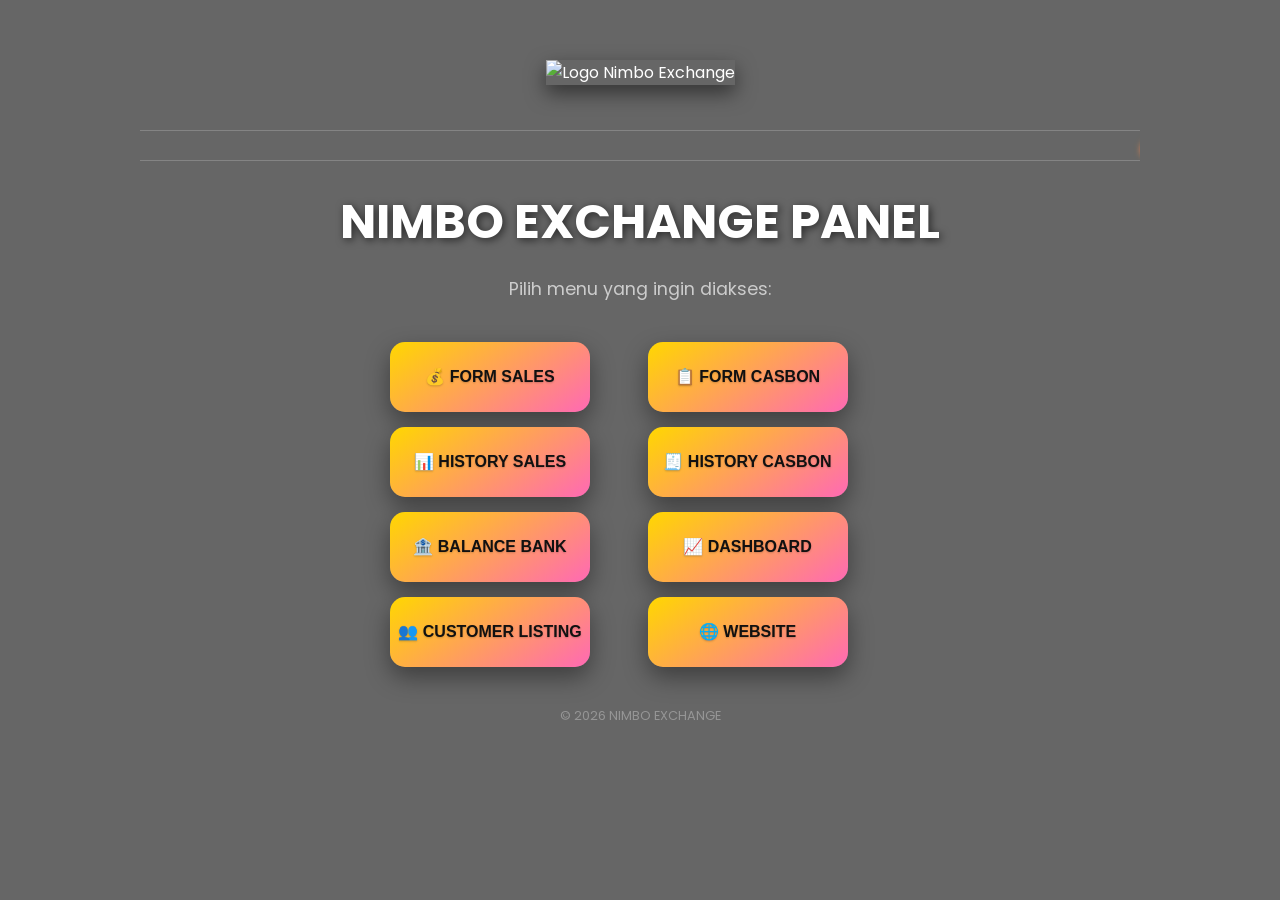
==== index.html @ 70b22f3e "Update index.html" ====
<!DOCTYPE html>
<html lang="id">
<head>
<meta charset="UTF-8">
<meta name="viewport" content="width=device-width, initial-scale=1.0, maximum-scale=1.0, user-scalable=no">
<title>NIMBO EXCHANGE - Home</title>
<link rel="icon" href="https://i.postimg.cc/NM2wYX5f/image-Photoroom.png" type="image/png">
<link href="https://fonts.googleapis.com/css2?family=Poppins:wght@400;600;700&display=swap" rel="stylesheet">
<style>

body, html {
  margin: 0;
  padding: 0;
  height: 100%;
  font-family: 'Poppins', sans-serif;
  overflow-x: hidden;
}

.video-bg {
  position: fixed;
  top: 0;
  left: 0;
  width: 100%;
  height: 100%;
  object-fit: cover;
  z-index: -1; 
}


.overlay {
  position: fixed;
  top:0; left:0;
  width:100%;
  height:100%;
  background: rgba(0,0,0,0.6);
  z-index: 0;
}

.home-container {
  position: relative;
  z-index: 1;
  text-align: center;
  max-width: 1000px;
  margin: 60px auto;
  padding: 0 20px;
  color: #fff;

  opacity: 0;
  transform: translateY(30px);
  animation: fadeUp 1s ease forwards;
}

@keyframes fadeUp {
  to {
    opacity: 1;
    transform: translateY(0);
  }
}

  
.logo-img {
  max-width: 350px;
  cursor: pointer;
  margin-bottom: 30px;
  transition: transform 0.3s, box-shadow 0.3s;
  box-shadow: 0 8px 20px rgba(0,0,0,0.5);
}
.logo-img:hover {
  transform: scale(1.05);
  box-shadow: 0 12px 30px rgba(0,0,0,0.7);
}

h1 {
  font-size: 3rem;
  font-weight: 700;
  margin: 25px 0 10px;
  text-shadow: 2px 2px 8px rgba(0,0,0,0.6);
}

p {
  font-size: 1.1rem;
  color: #ccc;
  margin-bottom: 40px;
}

.home-buttons {
  display: grid;
  grid-template-columns: repeat(2, minmax(0, 1fr));
  gap: 15px;
  max-width: 500px;
  margin: 0 auto;
}

@media (max-width: 500px) {
  .home-buttons {
    grid-template-columns: 1fr;
    justify-items: center;
  }

  .home-buttons button {
    width: 90%;
    max-width: 260px;
  }
}


.home-buttons button {
  width: 100%;
  max-width: 200px;
  height: 70px;
  background: linear-gradient(145deg, #FFD700, #FF69B4);
  border: none;
  border-radius: 15px;
  font-size: 1rem;
  font-weight: 600;
  color: #111;
  cursor: pointer;
  box-shadow: 0 10px 25px rgba(0,0,0,0.4);
  transition: all 0.3s ease;
  display: flex;
  align-items: center;
  justify-content: center;
  text-align: center;
  padding: 5px;
  overflow: hidden;
  text-shadow: 0 1px 2px rgba(0,0,0,0.2);
  line-height: 1.2;
  word-wrap: break-word;
}

.home-buttons button:hover {
  transform: translateY(-5px) scale(1.03);
  background: linear-gradient(145deg, #FFE066, #FF85C1);
  box-shadow: 0 14px 30px rgba(0,0,0,0.6);
  color: #222;
  text-shadow: 1px 1px 4px rgba(0,0,0,0.6);
}

.footer {
  position: relative; 
  margin-top: 40px;
  width: 100%;
  text-align: center;
  color: #aaa;
  font-size: 0.8rem;
  opacity: 0.7;
}

@media(max-width:600px){
  h1 { font-size: 2rem; }
  .home-buttons { gap: 20px; }
  .home-buttons button { width: 230px; height: 75px; font-size: 1rem; }
}

.home-buttons button.ready {
  background: linear-gradient(145deg, #FFD700, #FF69B4);
  color: #111;
  cursor: pointer;
}

.home-buttons button.coming {
  background: linear-gradient(145deg, #bbb, #eee);
  color: #666;
  cursor: default;
  filter: grayscale(20%);
}

.home-buttons button.coming:hover {
  transform: none;
  box-shadow: none;
}

.running-text {
  width: 100%;
  overflow: hidden;
  white-space: nowrap;
  box-sizing: border-box;
  border-top: 1px solid rgba(255,255,255,0.2); 
  border-bottom: 1px solid rgba(255,255,255,0.2); 
  margin: 15px 0;
}

.running-text span {
  display: inline-block;
  padding-left: 100%;
  animation: scrollText 15s linear infinite;
  font-size: 1.2rem;
  font-weight: 700;

  background: linear-gradient(90deg, #FFD700, #FF69B4, #FFA500);
  -webkit-background-clip: text;
  -webkit-text-fill-color: transparent;

  text-shadow:
    0 0 3px #FFD700,
    0 0 6px #FF69B4,
    0 0 9px #FFA500;
}

@keyframes scrollText {
  0% { transform: translateX(0); }
  100% { transform: translateX(-100%); }
}

</style>
</head>
<body>

<video class="video-bg" autoplay muted loop>
  <source src="https://cdn.pixabay.com/video/2019/12/09/30016-378309079_large.mp4" type="video/mp4">
  Your browser does not support the video tag.
</video>

<div class="overlay"></div>

<div class="home-container">
  <img src="https://i.postimg.cc/Mpky0b4q/Desain-tanpa-judul-Photoroom.png" 
       alt="Logo Nimbo Exchange" 
       class="logo-img"
       onclick="location.href='index.html'">

<div class="running-text">
  <span>💰 REZEKI GA KEMANA, TAPI KALAU GA JUALAN YA GA DAPET 💰</span>
</div>


  <h1>NIMBO EXCHANGE PANEL</h1>
  <p>Pilih menu yang ingin diakses:</p>

<div class="home-buttons">
  <button class="ready" onclick="location.href='form.html'">💰 FORM SALES</button>
  <button class="ready" onclick="location.href='formcas.html'">📋 FORM CASBON</button>
  <button class="ready" onclick="location.href='salesH.html'">📊 HISTORY SALES</button>
  <button class="ready" onclick="location.href='casbonH.html'">🧾 HISTORY CASBON</button>
  <button class="ready" onclick="location.href='balance.html'">🏦 BALANCE BANK</button>
  <button class="ready" onclick="location.href='dashboard.html'">📈 DASHBOARD</button>
  <button class="ready" onclick="location.href='customerlist.html'">👥 CUSTOMER LISTING</button>
  <button class="ready" onclick="window.open('https://tinyurl.com/nimboexch', '_blank')">🌐 WEBSITE</button>
</div>


<script>
function comingSoon() {
  alert("Coming Soon");
}
</script>

</body>
<footer class="footer">
  © 2026 NIMBO EXCHANGE
</footer>

</html>
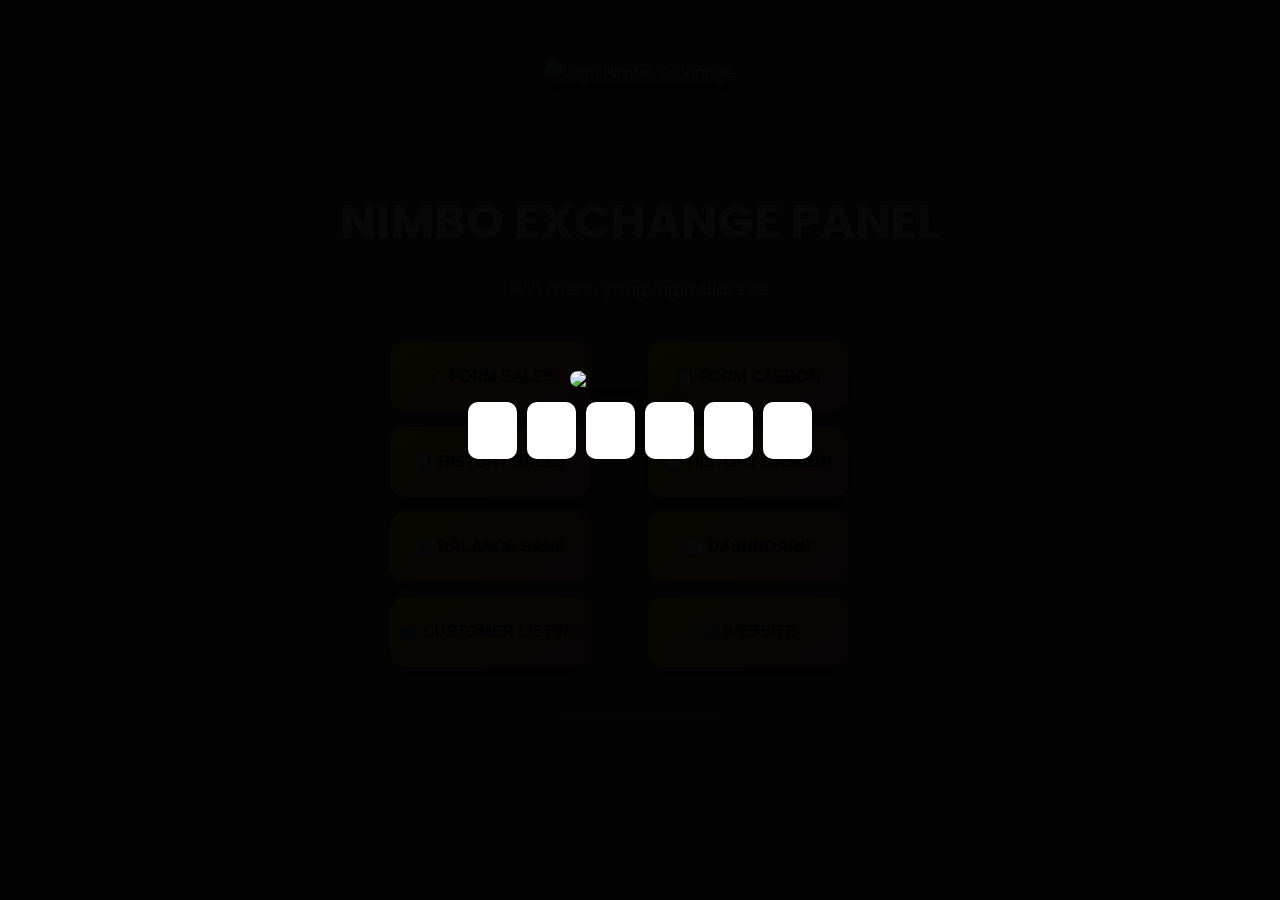
==== commit 3a511b87: "Update index.html" ====
--- a/index.html
+++ b/index.html
@@ -202,9 +202,169 @@
   100% { transform: translateX(-100%); }
 }
 
+#lockScreen {
+  position: fixed;
+  inset: 0;
+  background: rgba(0,0,0,0.92);
+  display: flex;
+  justify-content: center;
+  align-items: center;
+  flex-direction: column;
+  z-index: 9999;
+  color: #fff;
+  text-align: center;
+}
+
+/* container biar rapi */
+.lock-box {
+  display: flex;
+  flex-direction: column;
+  align-items: center;
+  gap: 15px;
+  padding: 30px;
+}
+
+/* logo */
+.lock-logo {
+  width: 140px;
+  height: auto;
+  border-radius: 15px;
+  box-shadow: 0 10px 30px rgba(0,0,0,0.6);
+}
+
+/* input password */
+#passInput {
+  padding: 12px 15px;
+  width: 220px;
+  border-radius: 10px;
+  border: none;
+  outline: none;
+  text-align: center;
+  font-size: 1rem;
+}
+
+/* button enter */
+.lock-btn {
+  padding: 10px 25px;
+  border: none;
+  border-radius: 10px;
+  background: linear-gradient(145deg, #FFD700, #FF69B4);
+  font-weight: bold;
+  cursor: pointer;
+  transition: 0.2s;
+}
+
+.lock-btn:hover {
+  transform: scale(1.05);
+  box-shadow: 0 10px 20px rgba(0,0,0,0.4);
+}
+
+/* error text */
+#error {
+  color: #ff4d4d;
+  font-size: 0.9rem;
+}
+
+.lock-video-bg {
+  position: absolute;
+  inset: 0;
+  width: 100%;
+  height: 100%;
+  object-fit: cover;
+  z-index: -2;
+}
+
+/* dark overlay biar teks kebaca */
+#lockScreen::before {
+  content: "";
+  position: absolute;
+  inset: 0;
+  background: rgba(0,0,0,0.6);
+  z-index: -1;
+}
+
+.lock-box {
+  position: relative;
+  z-index: 2;
+}
+
+.pin-input {
+  padding: 12px;
+  width: 180px;
+  border-radius: 10px;
+  border: none;
+  outline: none;
+  text-align: center;
+  font-size: 1.5rem;
+  letter-spacing: 5px; 
+  color: black;
+}
+
+@keyframes shake {
+  0% { transform: translateX(0); }
+  25% { transform: translateX(-5px); }
+  50% { transform: translateX(5px); }
+  75% { transform: translateX(-5px); }
+  100% { transform: translateX(0); }
+}
+
+.shake {
+  animation: shake 0.3s;
+}
+
+.pin-container {
+  display: flex;
+  justify-content: center;
+  align-items: center;
+  gap: 10px;
+  width: 100%;
+}
+
+.pin-box {
+  width: 45px;
+  height: 55px;
+  text-align: center;
+  font-size: 1.5rem;
+  border-radius: 10px;
+  border: none;
+  outline: none;
+  color: BLACK;
+  flex: 0 0 auto; 
+}
+
+.pin-container {
+  flex-wrap: nowrap;
+}
+
 </style>
 </head>
 <body>
+
+<div id="lockScreen">
+
+<video autoplay muted loop playsinline class="lock-video-bg">
+  <source src="https://cdn.pixabay.com/video/2024/03/20/204888-925552628_large.mp4" type="video/mp4">
+</video>
+
+  <div class="lock-box">
+
+    <img src="https://i.postimg.cc/Mpky0b4q/Desain-tanpa-judul-Photoroom.png" 
+         class="lock-logo">
+
+<div class="pin-container">
+  <input type="password" maxlength="1" class="pin-box">
+  <input type="password" maxlength="1" class="pin-box">
+  <input type="password" maxlength="1" class="pin-box">
+  <input type="password" maxlength="1" class="pin-box">
+  <input type="password" maxlength="1" class="pin-box">
+  <input type="password" maxlength="1" class="pin-box">
+</div>
+
+    <p id="error"></p>
+
+  </div>
+
+</div>
 
 <video class="video-bg" autoplay muted loop>
   <source src="https://cdn.pixabay.com/video/2019/12/09/30016-378309079_large.mp4" type="video/mp4">
@@ -243,6 +403,64 @@
 function comingSoon() {
   alert("Coming Soon");
 }
+
+const inputs = document.querySelectorAll(".pin-box");
+
+inputs.forEach((input, index) => {
+  input.addEventListener("input", () => {
+    input.value = input.value.replace(/\D/g, "");
+
+    if (input.value && index < inputs.length - 1) {
+      inputs[index + 1].focus();
+    }
+
+    const pass = Array.from(inputs).map(i => i.value).join("");
+    if (pass.length === inputs.length) {
+      checkPass();
+    }
+  });
+
+  input.addEventListener("keydown", (e) => {
+    if (e.key === "Backspace" && !input.value && index > 0) {
+      inputs[index - 1].focus();
+    }
+  });
+});
+
+function checkPass() {
+  const pass = Array.from(inputs).map(i => i.value).join("");
+  const correct = "281125";
+
+  if (pass === correct) {
+
+    const lock = document.getElementById("lockScreen");
+
+    lock.style.transition = "0.5s ease";
+    lock.style.opacity = "0";
+
+    setTimeout(() => {
+      lock.style.display = "none";
+    }, 500);
+
+  } else {
+    document.getElementById("error").innerText = "PIN salah!";
+
+    inputs.forEach(input => input.classList.add("shake"));
+
+    setTimeout(() => {
+      inputs.forEach(input => {
+        input.classList.remove("shake");
+        input.value = "";
+      });
+      inputs[0].focus();
+    }, 300);
+  }
+}
+
+window.addEventListener("load", () => {
+  inputs[0].focus();
+});
+
 </script>
 
 </body>
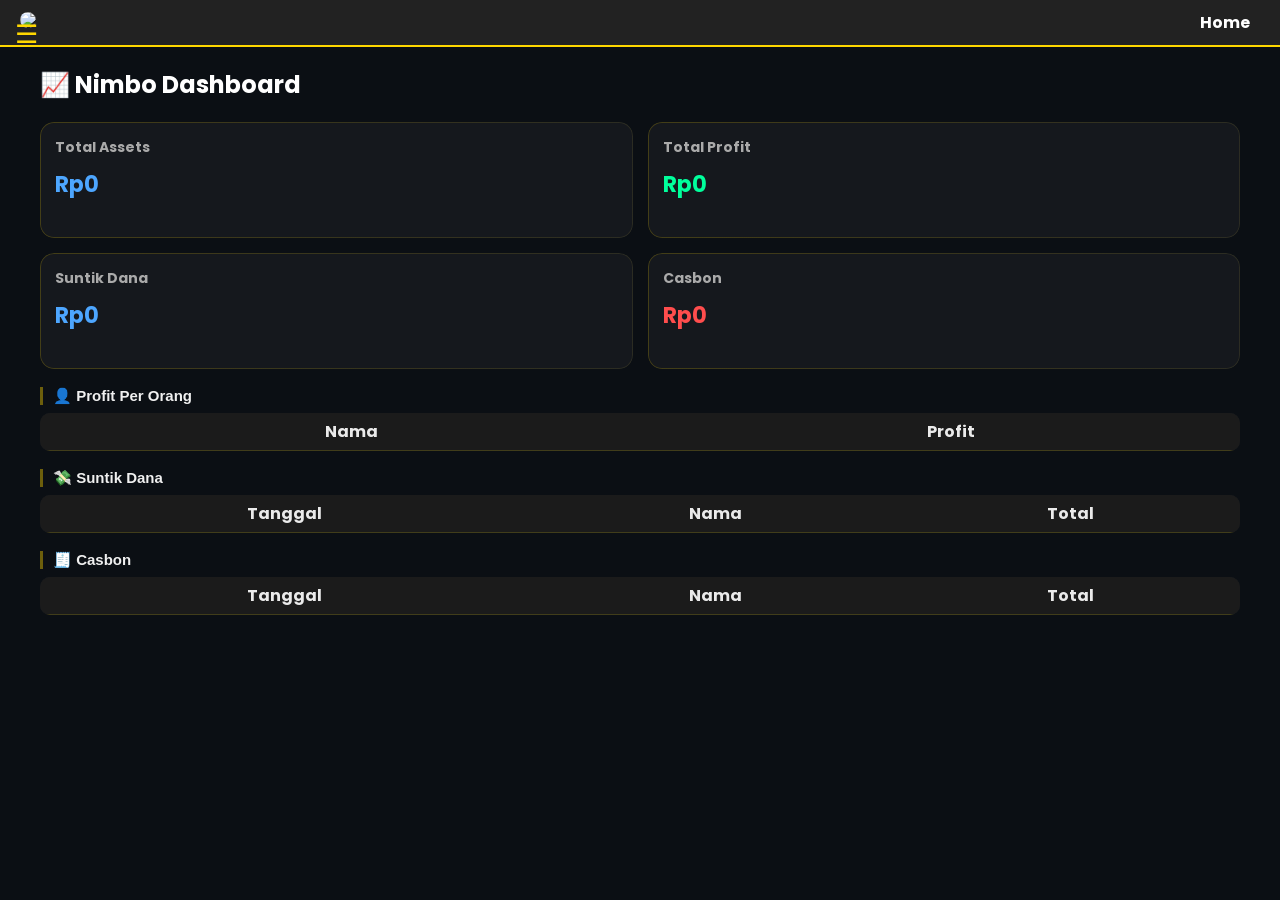
==== commit 1a693e33: "Update index.html" ====
--- a/index.html
+++ b/index.html
@@ -2,470 +2,539 @@
 <html lang="id">
 <head>
 <meta charset="UTF-8">
-<meta name="viewport" content="width=device-width, initial-scale=1.0, maximum-scale=1.0, user-scalable=no">
-<title>NIMBO EXCHANGE - Home</title>
+<meta name="viewport" content="width=device-width, initial-scale=1.0">
+<title>Nimbo Dashboard</title>
 <link rel="icon" href="https://i.postimg.cc/NM2wYX5f/image-Photoroom.png" type="image/png">
 <link href="https://fonts.googleapis.com/css2?family=Poppins:wght@400;600;700&display=swap" rel="stylesheet">
+
 <style>
 
 body, html {
   margin: 0;
   padding: 0;
-  height: 100%;
   font-family: 'Poppins', sans-serif;
+  color: #fff;
   overflow-x: hidden;
-}
-
-.video-bg {
-  position: fixed;
+  background: #0b0f14;
+}
+
+.header-nav {
+  display: flex;
+  justify-content: space-between;
+  align-items: center;
+  background: #222;
+  padding: 10px 20px;
+  border-bottom: 2px solid #ffd700;
+  position: sticky;
   top: 0;
-  left: 0;
-  width: 100%;
-  height: 100%;
-  object-fit: cover;
-  z-index: -1; 
-}
-
-
-.overlay {
-  position: fixed;
-  top:0; left:0;
-  width:100%;
-  height:100%;
-  background: rgba(0,0,0,0.6);
-  z-index: 0;
-}
-
-.home-container {
+  z-index: 100;
+}
+
+.header-nav .logo img {
+  height: 50px;
+  border-radius: 10px;
+}
+
+.nav-list {
+  list-style: none;
+  display: flex;
+  margin: 0;
+  padding: 0;
+}
+
+.nav-list li a {
+  text-decoration: none;
+  color: white;
+  font-weight: bold;
+  padding: 5px 10px;
+}
+
+.container {
+  max-width: 1200px;
+  margin: 20px auto;
+  padding: 0 20px;
+}
+
+/* CARDS */
+.cards {
+  display: grid;
+  grid-template-columns: repeat(2, 1fr);
+  gap: 15px;
+}
+
+@media(max-width: 600px){
+  .cards {
+    grid-template-columns: 1fr;
+  }
+}
+
+.card {
   position: relative;
+  background: rgba(255,255,255,0.04);
+  border-radius: 14px;
+  padding: 15px;
   z-index: 1;
-  text-align: center;
-  max-width: 1000px;
-  margin: 60px auto;
-  padding: 0 20px;
-  color: #fff;
-
-  opacity: 0;
-  transform: translateY(30px);
-  animation: fadeUp 1s ease forwards;
-}
-
-@keyframes fadeUp {
-  to {
-    opacity: 1;
-    transform: translateY(0);
-  }
-}
-
-  
-.logo-img {
-  max-width: 350px;
-  cursor: pointer;
-  margin-bottom: 30px;
-  transition: transform 0.3s, box-shadow 0.3s;
-  box-shadow: 0 8px 20px rgba(0,0,0,0.5);
-}
-.logo-img:hover {
-  transform: scale(1.05);
-  box-shadow: 0 12px 30px rgba(0,0,0,0.7);
-}
-
-h1 {
-  font-size: 3rem;
-  font-weight: 700;
-  margin: 25px 0 10px;
-  text-shadow: 2px 2px 8px rgba(0,0,0,0.6);
-}
-
-p {
-  font-size: 1.1rem;
-  color: #ccc;
-  margin-bottom: 40px;
-}
-
-.home-buttons {
-  display: grid;
-  grid-template-columns: repeat(2, minmax(0, 1fr));
-  gap: 15px;
-  max-width: 500px;
-  margin: 0 auto;
-}
-
-@media (max-width: 500px) {
-  .home-buttons {
-    grid-template-columns: 1fr;
-    justify-items: center;
-  }
-
-  .home-buttons button {
-    width: 90%;
-    max-width: 260px;
-  }
-}
-
-
-.home-buttons button {
-  width: 100%;
-  max-width: 200px;
-  height: 70px;
-  background: linear-gradient(145deg, #FFD700, #FF69B4);
-  border: none;
-  border-radius: 15px;
-  font-size: 1rem;
-  font-weight: 600;
-  color: #111;
-  cursor: pointer;
-  box-shadow: 0 10px 25px rgba(0,0,0,0.4);
-  transition: all 0.3s ease;
-  display: flex;
-  align-items: center;
-  justify-content: center;
-  text-align: center;
-  padding: 5px;
-  overflow: hidden;
-  text-shadow: 0 1px 2px rgba(0,0,0,0.2);
-  line-height: 1.2;
-  word-wrap: break-word;
-}
-
-.home-buttons button:hover {
-  transform: translateY(-5px) scale(1.03);
-  background: linear-gradient(145deg, #FFE066, #FF85C1);
-  box-shadow: 0 14px 30px rgba(0,0,0,0.6);
-  color: #222;
-  text-shadow: 1px 1px 4px rgba(0,0,0,0.6);
-}
-
-.footer {
-  position: relative; 
-  margin-top: 40px;
-  width: 100%;
-  text-align: center;
-  color: #aaa;
-  font-size: 0.8rem;
-  opacity: 0.7;
-}
-
-@media(max-width:600px){
-  h1 { font-size: 2rem; }
-  .home-buttons { gap: 20px; }
-  .home-buttons button { width: 230px; height: 75px; font-size: 1rem; }
-}
-
-.home-buttons button.ready {
-  background: linear-gradient(145deg, #FFD700, #FF69B4);
-  color: #111;
-  cursor: pointer;
-}
-
-.home-buttons button.coming {
-  background: linear-gradient(145deg, #bbb, #eee);
-  color: #666;
-  cursor: default;
-  filter: grayscale(20%);
-}
-
-.home-buttons button.coming:hover {
-  transform: none;
-  box-shadow: none;
-}
-
-.running-text {
-  width: 100%;
-  overflow: hidden;
-  white-space: nowrap;
-  box-sizing: border-box;
-  border-top: 1px solid rgba(255,255,255,0.2); 
-  border-bottom: 1px solid rgba(255,255,255,0.2); 
-  margin: 15px 0;
-}
-
-.running-text span {
-  display: inline-block;
-  padding-left: 100%;
-  animation: scrollText 15s linear infinite;
-  font-size: 1.2rem;
-  font-weight: 700;
-
-  background: linear-gradient(90deg, #FFD700, #FF69B4, #FFA500);
-  -webkit-background-clip: text;
-  -webkit-text-fill-color: transparent;
-
-  text-shadow:
-    0 0 3px #FFD700,
-    0 0 6px #FF69B4,
-    0 0 9px #FFA500;
-}
-
-@keyframes scrollText {
-  0% { transform: translateX(0); }
-  100% { transform: translateX(-100%); }
-}
-
-#lockScreen {
-  position: fixed;
-  inset: 0;
-  background: rgba(0,0,0,0.92);
-  display: flex;
-  justify-content: center;
-  align-items: center;
-  flex-direction: column;
-  z-index: 9999;
-  color: #fff;
-  text-align: center;
-}
-
-/* container biar rapi */
-.lock-box {
-  display: flex;
-  flex-direction: column;
-  align-items: center;
-  gap: 15px;
-  padding: 30px;
-}
-
-/* logo */
-.lock-logo {
-  width: 140px;
-  height: auto;
-  border-radius: 15px;
-  box-shadow: 0 10px 30px rgba(0,0,0,0.6);
-}
-
-/* input password */
-#passInput {
-  padding: 12px 15px;
-  width: 220px;
-  border-radius: 10px;
-  border: none;
-  outline: none;
-  text-align: center;
-  font-size: 1rem;
-}
-
-/* button enter */
-.lock-btn {
-  padding: 10px 25px;
-  border: none;
-  border-radius: 10px;
-  background: linear-gradient(145deg, #FFD700, #FF69B4);
-  font-weight: bold;
-  cursor: pointer;
-  transition: 0.2s;
-}
-
-.lock-btn:hover {
-  transform: scale(1.05);
-  box-shadow: 0 10px 20px rgba(0,0,0,0.4);
-}
-
-/* error text */
-#error {
-  color: #ff4d4d;
-  font-size: 0.9rem;
-}
-
-.lock-video-bg {
-  position: absolute;
-  inset: 0;
-  width: 100%;
-  height: 100%;
-  object-fit: cover;
-  z-index: -2;
-}
-
-/* dark overlay biar teks kebaca */
-#lockScreen::before {
+}
+
+.card::before {
   content: "";
   position: absolute;
   inset: 0;
-  background: rgba(0,0,0,0.6);
-  z-index: -1;
-}
-
-.lock-box {
-  position: relative;
-  z-index: 2;
-}
-
-.pin-input {
-  padding: 12px;
-  width: 180px;
+  padding: 1px;
+  border-radius: 14px;
+  background: linear-gradient(
+    90deg,
+    rgba(255,215,0,0.2),
+    rgba(255,255,255,0.05),
+    rgba(255,215,0,0.2)
+  );
+  background-size: 300% 300%;
+  animation: moveBorder 6s linear infinite;
+
+  -webkit-mask: 
+    linear-gradient(#000 0 0) content-box, 
+    linear-gradient(#000 0 0);
+  -webkit-mask-composite: xor;
+  mask-composite: exclude;
+
+  pointer-events: none;
+}
+
+@keyframes moveBorder {
+  0% {
+    background-position: 0% 50%;
+  }
+  100% {
+    background-position: 100% 50%;
+  }
+}
+
+.card h3 {
+  margin: 0;
+  font-size: 14px;
+  color: #aaa;
+}
+
+.card p {
+  font-size: 22px;
+  font-weight: bold;
+  margin-top: 10px;
+}
+
+.section-title:not(:first-of-type) {
+  margin-top: 18px;
+}
+
+.profit { color: #00ff9c; }
+.danger { color: #ff4d4d; }
+.info { color: #4da6ff; }
+
+.section-title {
+  margin: 16px 0 8px;
+  font-size: 15px;
+  font-weight: 600;
+  color: #f0f0f0;
+  border-left: 3px solid rgba(255, 215, 0, 0.4);
+  padding-left: 10px;
+}
+
+table {
+  width: 100%;
+  border-collapse: collapse;
+  background: rgba(255,255,255,0.05);
   border-radius: 10px;
-  border: none;
-  outline: none;
+  overflow: hidden;
+  min-width: 0;
+}
+
+th, td {
+  padding: 6px 8px;
   text-align: center;
-  font-size: 1.5rem;
-  letter-spacing: 5px; 
-  color: black;
-}
-
-@keyframes shake {
-  0% { transform: translateX(0); }
-  25% { transform: translateX(-5px); }
-  50% { transform: translateX(5px); }
-  75% { transform: translateX(-5px); }
-  100% { transform: translateX(0); }
-}
-
-.shake {
-  animation: shake 0.3s;
-}
-
-.pin-container {
+  border-bottom: 1px solid rgba(255,255,255,0.2);
+}
+
+th {
+  background: #1b1b1b;
+  color: #eaeaea;
+  border-bottom: 1px solid rgba(255, 215, 0, 0.18);
+}
+
+td {
+  background: rgba(255,255,255,0.02);
+  padding: 7px 8px;
+  font-size: 13px;
+  color: #e6e6e6;
+}
+
+tr:hover {
+  background: rgba(255,255,255,0.15);
+}
+
+tr:hover td {
+  background: rgba(255, 215, 0, 0.06);
+  transition: 0.25s ease;
+}
+
+.scroll {
+  overflow-x: auto;
+}
+
+/* ===== SIDEBAR TOGGLE ===== */
+.sidebar-toggle{
+  position: fixed;
+  top: 15px;
+  left: 15px;
+  z-index: 10000;
+  font-size: 26px;
+  cursor: pointer;
+  color: #ffd700;
+  transition: 0.2s ease;
+}
+
+body.sidebar-open .sidebar-toggle{
+  opacity: 0;
+  pointer-events: none;
+}
+
+/* ===== SIDEBAR ===== */
+.sidebar{
+  position: fixed;
+  top: 0;
+  left: -100%; /* FULL HIDE FIX */
+  width: 280px;
+  height: 100vh;
+  background: #0b0f14;
+  border-right: 1px solid rgba(255,215,0,0.15);
+  transition: 0.3s ease;
+  z-index: 9999;
+  padding: 20px;
+}
+
+.sidebar.active{
+  left: 0;
+}
+
+/* HEADER */
+.sidebar-header{
   display: flex;
-  justify-content: center;
+  justify-content: space-between;
   align-items: center;
-  gap: 10px;
-  width: 100%;
-}
-
-.pin-box {
-  width: 45px;
-  height: 55px;
-  text-align: center;
-  font-size: 1.5rem;
-  border-radius: 10px;
-  border: none;
-  outline: none;
-  color: BLACK;
-  flex: 0 0 auto; 
-}
-
-.pin-container {
-  flex-wrap: nowrap;
+  color: #ffd700;
+  font-weight: bold;
+  font-size: 18px;
+  margin-bottom: 20px;
+  letter-spacing: 2px;
+  text-transform: uppercase;
+}
+
+/* CLOSE BTN */
+.sidebar-close{
+  cursor: pointer;
+  font-size: 18px;
+  color: #fff;
+  opacity: 0.7;
+}
+
+.sidebar-close:hover{
+  opacity: 1;
+  color: #ffd700;
+}
+
+/* MENU */
+.menu-title{
+  padding: 10px;
+  margin-top: 10px;
+  background: rgba(255,255,255,0.04);
+  border-radius: 8px;
+  cursor: pointer;
+  font-weight: 600;
+  color: #e5e7eb;
+  text-decoration: none;
+  display: block;
+}
+
+.menu-title:hover{
+  background: rgba(255,215,0,0.08);
+  color: #ffd700;
+}
+
+/* SUBMENU */
+.submenu{
+  display: none;
+  flex-direction: column;
+  padding-left: 12px;
+}
+
+.menu-item.active .submenu{
+  display: flex;
+}
+
+.submenu a{
+  padding: 8px;
+  font-size: 14px;
+  color: #aaa;
+  text-decoration: none;
+  border-radius: 6px;
+}
+
+.submenu a:hover{
+  color: #ffd700;
+  background: rgba(255,255,255,0.05);
+}
+
+.menu-title.active-link{
+  background: rgba(255,215,0,0.12);
+  color: #ffd700;
+  border-left: 3px solid #ffd700;
+  padding-left: 10px;
 }
 
 </style>
 </head>
+
 <body>
 
-<div id="lockScreen">
-
-<video autoplay muted loop playsinline class="lock-video-bg">
-  <source src="https://cdn.pixabay.com/video/2024/03/20/204888-925552628_large.mp4" type="video/mp4">
-</video>
-
-  <div class="lock-box">
-
-    <img src="https://i.postimg.cc/Mpky0b4q/Desain-tanpa-judul-Photoroom.png" 
-         class="lock-logo">
-
-<div class="pin-container">
-  <input type="password" maxlength="1" class="pin-box">
-  <input type="password" maxlength="1" class="pin-box">
-  <input type="password" maxlength="1" class="pin-box">
-  <input type="password" maxlength="1" class="pin-box">
-  <input type="password" maxlength="1" class="pin-box">
-  <input type="password" maxlength="1" class="pin-box">
+<!-- TOGGLE BUTTON -->
+<div class="sidebar-toggle" id="sidebar-toggle">☰</div>
+
+<!-- SIDEBAR -->
+<div class="sidebar" id="sidebar">
+
+  <div class="sidebar-header">
+    <span>NIMBO PANEL</span>
+    <span class="sidebar-close" id="sidebar-close">✕</span>
+  </div>
+
+  <div class="menu">
+
+    <div class="menu-item">
+      <a class="menu-title" href="dashboard.html">Dashboard</a>
+    </div>
+
+    <div class="menu-item">
+      <div class="menu-title">Form</div>
+      <div class="submenu">
+        <a href="form.html">Sales Form</a>
+        <a href="formcas.html">Casbon Form</a>
+      </div>
+    </div>
+
+    <div class="menu-item">
+      <div class="menu-title">History</div>
+      <div class="submenu">
+        <a href="salesH.html">Sales History</a>
+        <a href="casbonH.html">Casbon History</a>
+      </div>
+    </div>
+
+    <div class="menu-item">
+      <div class="menu-title">System</div>
+      <div class="submenu">
+        <a href="balance.html">Balance Bank</a>
+        <a href="customerlist.html">Customer Listing</a>
+      </div>
+    </div>
+
+    <div class="menu-item">
+      <div class="menu-title">Website</div>
+      <div class="submenu">
+        <a href="https://tinyurl.com/nimboexch" target="_blank" rel="noopener noreferrer">
+          🌐 Nimbo Exchange
+        </a>
+      </div>
+    </div>
+    
+  </div>
 </div>
 
-    <p id="error"></p>
-
+<header class="header-nav">
+  <div class="logo">
+    <a href="index.html">
+      <img src="https://i.postimg.cc/2SXZKpvQ/Desain-tanpa-judul-(8)-Photoroom.png">
+    </a>
+  </div>
+  <ul class="nav-list">
+    <li><a href="index.html">Home</a></li>
+  </ul>
+</header>
+
+<div class="container">
+
+  <h2>📈 Nimbo Dashboard</h2>
+
+  <div class="cards">
+    <div class="card">
+      <h3>Total Assets</h3>
+      <p id="assets" class="info">Rp0</p>
+    </div>
+
+    <div class="card">
+      <h3>Total Profit</h3>
+      <p id="profit" class="profit">Rp0</p>
+    </div>
+
+    <div class="card">
+      <h3>Suntik Dana</h3>
+      <p id="suntik" class="info">Rp0</p>
+    </div>
+
+    <div class="card">
+      <h3>Casbon</h3>
+      <p id="casbon" class="danger">Rp0</p>
+    </div>
+  </div>
+
+  <div class="section-title">👤 Profit Per Orang</div>
+  <div class="scroll">
+    <table>
+      <thead>
+        <tr>
+          <th>Nama</th>
+          <th>Profit</th>
+        </tr>
+      </thead>
+      <tbody id="profit-body"></tbody>
+    </table>
+  </div>
+
+  <div class="section-title">💸 Suntik Dana</div>
+  <div class="scroll">
+    <table>
+      <thead>
+        <tr>
+          <th>Tanggal</th>
+          <th>Nama</th>
+          <th>Total</th>
+        </tr>
+      </thead>
+      <tbody id="suntik-body"></tbody>
+    </table>
+  </div>
+
+  <div class="section-title">🧾 Casbon</div>
+  <div class="scroll">
+    <table>
+      <thead>
+        <tr>
+          <th>Tanggal</th>
+          <th>Nama</th>
+          <th>Total</th>
+        </tr>
+      </thead>
+      <tbody id="casbon-body"></tbody>
+    </table>
   </div>
 
 </div>
 
-<video class="video-bg" autoplay muted loop>
-  <source src="https://cdn.pixabay.com/video/2019/12/09/30016-378309079_large.mp4" type="video/mp4">
-  Your browser does not support the video tag.
-</video>
-
-<div class="overlay"></div>
-
-<div class="home-container">
-  <img src="https://i.postimg.cc/Mpky0b4q/Desain-tanpa-judul-Photoroom.png" 
-       alt="Logo Nimbo Exchange" 
-       class="logo-img"
-       onclick="location.href='index.html'">
-
-<div class="running-text">
-  <span>💰 REZEKI GA KEMANA, TAPI KALAU GA JUALAN YA GA DAPET 💰</span>
-</div>
-
-
-  <h1>NIMBO EXCHANGE PANEL</h1>
-  <p>Pilih menu yang ingin diakses:</p>
-
-<div class="home-buttons">
-  <button class="ready" onclick="location.href='form.html'">💰 FORM SALES</button>
-  <button class="ready" onclick="location.href='formcas.html'">📋 FORM CASBON</button>
-  <button class="ready" onclick="location.href='salesH.html'">📊 HISTORY SALES</button>
-  <button class="ready" onclick="location.href='casbonH.html'">🧾 HISTORY CASBON</button>
-  <button class="ready" onclick="location.href='balance.html'">🏦 BALANCE BANK</button>
-  <button class="ready" onclick="location.href='dashboard.html'">📈 DASHBOARD</button>
-  <button class="ready" onclick="location.href='customerlist.html'">👥 CUSTOMER LISTING</button>
-  <button class="ready" onclick="window.open('https://tinyurl.com/nimboexch', '_blank')">🌐 WEBSITE</button>
-</div>
-
-
 <script>
-function comingSoon() {
-  alert("Coming Soon");
-}
-
-const inputs = document.querySelectorAll(".pin-box");
-
-inputs.forEach((input, index) => {
-  input.addEventListener("input", () => {
-    input.value = input.value.replace(/\D/g, "");
-
-    if (input.value && index < inputs.length - 1) {
-      inputs[index + 1].focus();
-    }
-
-    const pass = Array.from(inputs).map(i => i.value).join("");
-    if (pass.length === inputs.length) {
-      checkPass();
-    }
+
+const API = "https://script.google.com/macros/s/AKfycbzNkMvCxWPe1IzMTPANy79kmPmR3RKVjZvOvsfmXILnuO5JBYAmBQvmBMvcldlR4qJY/exec/exec";
+
+function formatRp(num){
+  return "Rp" + Math.floor(Number(num || 0)).toLocaleString("id-ID");
+}
+
+function formatDate(dateString){
+  if(!dateString) return "-";
+
+  const date = new Date(dateString);
+  if(isNaN(date.getTime())) return "-";
+
+  return date.toLocaleDateString("en-GB", {
+    day: "numeric",
+    month: "short",
+    year: "numeric"
   });
-
-  input.addEventListener("keydown", (e) => {
-    if (e.key === "Backspace" && !input.value && index > 0) {
-      inputs[index - 1].focus();
-    }
+}
+
+fetch(API)
+.then(r => r.json())
+.then(data => {
+
+
+  document.getElementById("assets").innerText = formatRp(data.total_assets);
+
+const list = data.profit_per_orang || [];
+
+const totalProfit =
+  (list[0]?.profit || 0) +
+  (list[1]?.profit || 0);
+
+document.getElementById("profit").innerText = formatRp(totalProfit);
+
+  document.getElementById("suntik").innerText = formatRp(data.suntik_dana_total);
+  document.getElementById("casbon").innerText = formatRp(data.casbon_total);
+
+
+  const profitBody = document.getElementById("profit-body");
+  profitBody.innerHTML = "";
+
+  (data.profit_per_orang || []).forEach(p=>{
+    profitBody.innerHTML += `
+      <tr>
+        <td>${p.nama}</td>
+        <td>${formatRp(p.profit)}</td>
+      </tr>
+    `;
+  });
+
+
+  const suntikBody = document.getElementById("suntik-body");
+  suntikBody.innerHTML = "";
+
+  (data.suntik_dana_list || []).forEach(s=>{
+    suntikBody.innerHTML += `
+      <tr>
+        <td>${formatDate(s.tanggal)}</td>
+        <td>${s.nama}</td>
+        <td>${formatRp(s.total)}</td>
+      </tr>
+    `;
+  });
+
+
+  const casbonBody = document.getElementById("casbon-body");
+  casbonBody.innerHTML = "";
+
+  (data.casbon_list || []).forEach(c=>{
+    casbonBody.innerHTML += `
+      <tr>
+        <td>${formatDate(c.tanggal)}</td>
+        <td>${c.nama}</td>
+        <td>${formatRp(c.total)}</td>
+      </tr>
+    `;
+  });
+
+})
+.catch(err => {
+  console.error("API ERROR:", err);
+});
+
+const sidebar = document.getElementById('sidebar');
+const toggle = document.getElementById('sidebar-toggle');
+const closeBtn = document.getElementById('sidebar-close');
+
+toggle.addEventListener('click', () => {
+  sidebar.classList.add('active');
+  document.body.classList.add('sidebar-open');
+});
+
+closeBtn.addEventListener('click', () => {
+  sidebar.classList.remove('active');
+  document.body.classList.remove('sidebar-open');
+});
+
+document.querySelectorAll('.menu-title').forEach(el => {
+  el.addEventListener('click', () => {
+    const parent = el.closest('.menu-item');
+    if (parent) parent.classList.toggle('active');
   });
 });
 
-function checkPass() {
-  const pass = Array.from(inputs).map(i => i.value).join("");
-  const correct = "281125";
-
-  if (pass === correct) {
-
-    const lock = document.getElementById("lockScreen");
-
-    lock.style.transition = "0.5s ease";
-    lock.style.opacity = "0";
-
-    setTimeout(() => {
-      lock.style.display = "none";
-    }, 500);
-
-  } else {
-    document.getElementById("error").innerText = "PIN salah!";
-
-    inputs.forEach(input => input.classList.add("shake"));
-
-    setTimeout(() => {
-      inputs.forEach(input => {
-        input.classList.remove("shake");
-        input.value = "";
-      });
-      inputs[0].focus();
-    }, 300);
-  }
-}
-
-window.addEventListener("load", () => {
-  inputs[0].focus();
-});
 
 </script>
 
 </body>
-<footer class="footer">
-  © 2026 NIMBO EXCHANGE
-</footer>
-
 </html>
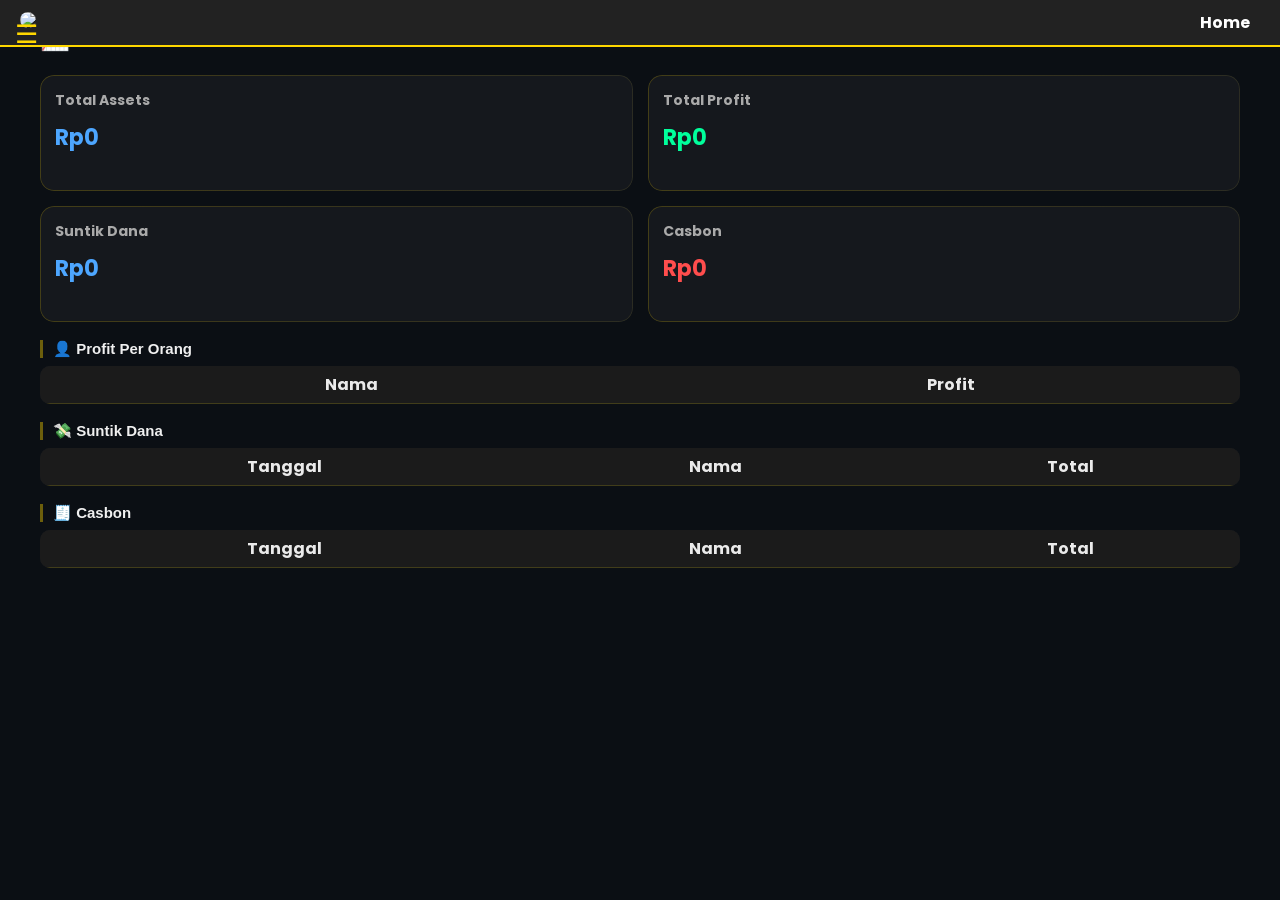
==== commit dc0894e3: "Update index.html" ====
--- a/index.html
+++ b/index.html
@@ -22,12 +22,18 @@
   display: flex;
   justify-content: space-between;
   align-items: center;
+
+  padding: 10px 20px;
   background: #222;
-  padding: 10px 20px;
   border-bottom: 2px solid #ffd700;
-  position: sticky;
+
+  position: fixed;
   top: 0;
-  z-index: 100;
+  left: 0;
+  width: 100%;
+  z-index: 1000;
+
+  box-sizing: border-box; 
 }
 
 .header-nav .logo img {
@@ -308,7 +314,7 @@
   <div class="menu">
 
     <div class="menu-item">
-      <a class="menu-title" href="dashboard.html">Dashboard</a>
+      <a class="menu-title" href="index.html">Dashboard</a>
     </div>
 
     <div class="menu-item">
@@ -360,7 +366,7 @@
 
 <div class="container">
 
-  <h2>📈 Nimbo Dashboard</h2>
+  <h2>📈 Welcome to Nimbo Dashboard</h2>
 
   <div class="cards">
     <div class="card">
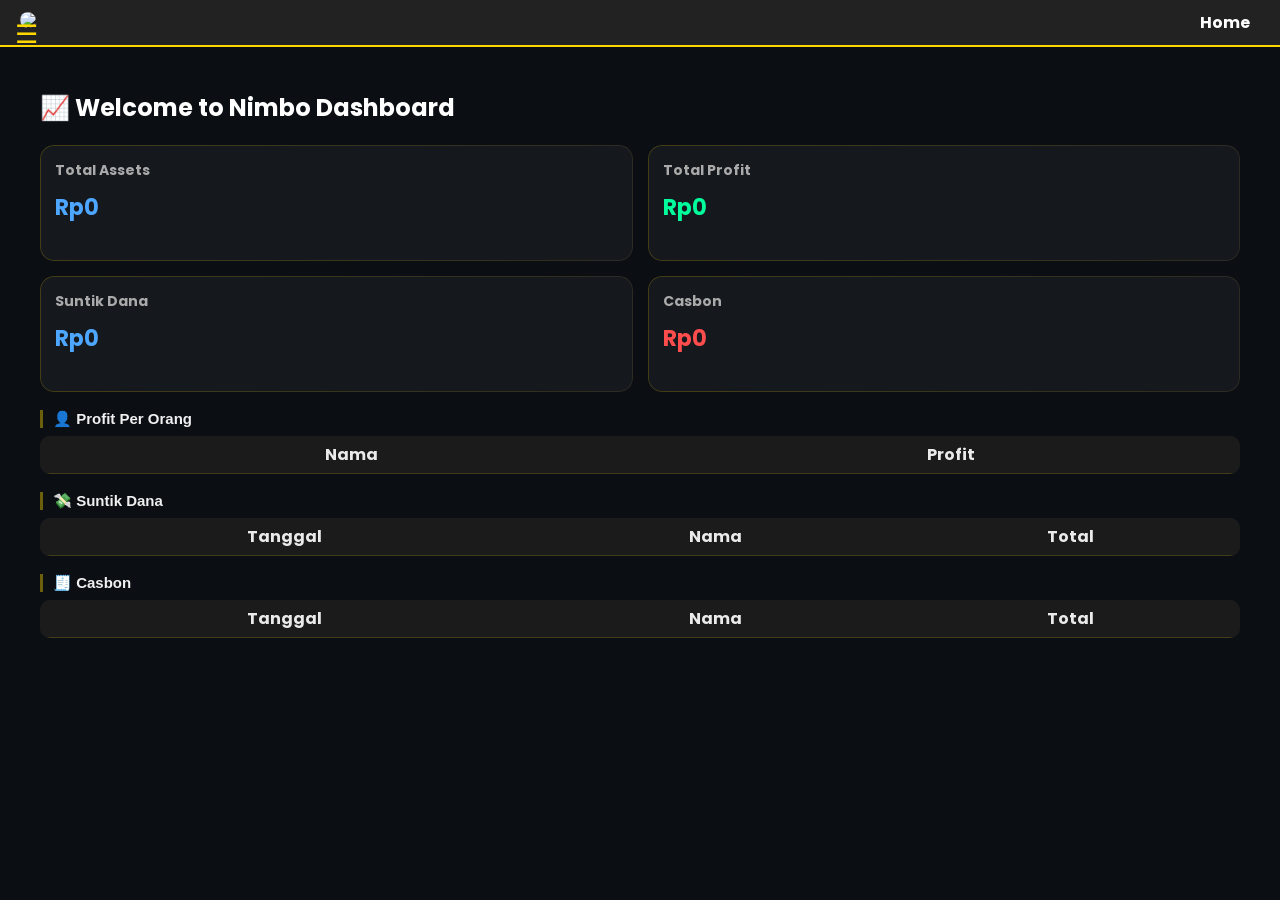
==== commit 232d3d36: "Update index.html" ====
--- a/index.html
+++ b/index.html
@@ -16,6 +16,7 @@
   color: #fff;
   overflow-x: hidden;
   background: #0b0f14;
+  padding-top: 35px;
 }
 
 .header-nav {
@@ -354,11 +355,9 @@
 </div>
 
 <header class="header-nav">
-  <div class="logo">
-    <a href="index.html">
-      <img src="https://i.postimg.cc/2SXZKpvQ/Desain-tanpa-judul-(8)-Photoroom.png">
-    </a>
-  </div>
+<div class="logo">
+  <img src="https://i.postimg.cc/2SXZKpvQ/Desain-tanpa-judul-(8)-Photoroom.png">
+</div>
   <ul class="nav-list">
     <li><a href="index.html">Home</a></li>
   </ul>
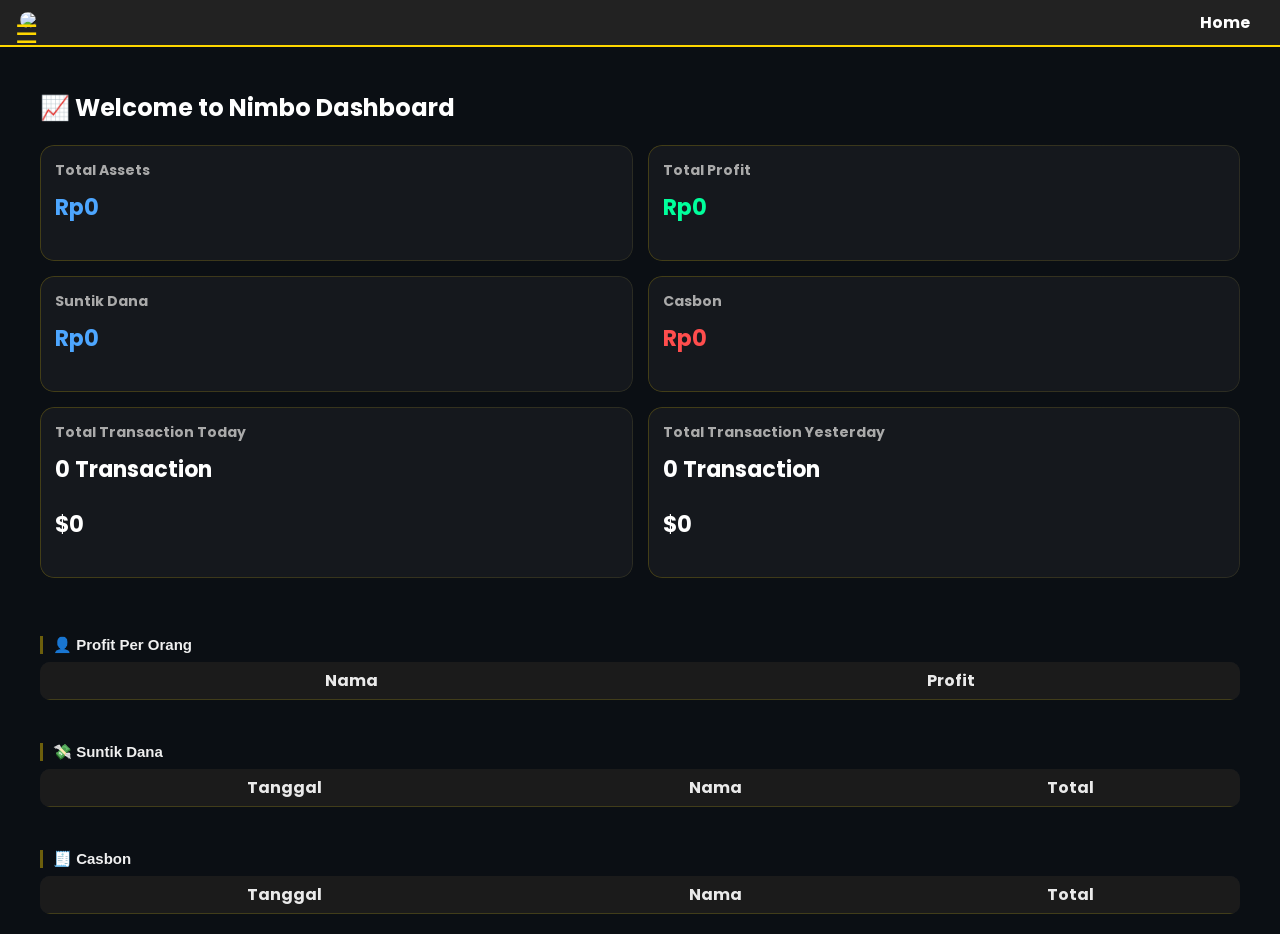
==== commit 7ee0d23d: "Update index.html" ====
--- a/index.html
+++ b/index.html
@@ -387,6 +387,22 @@
       <h3>Casbon</h3>
       <p id="casbon" class="danger">Rp0</p>
     </div>
+
+ <div class="card trx-card">
+  <h3>Total Transaction Today</h3>
+  <p id="trx-today-count" class="trx-count">0 Transaction</p>
+  <p id="trx-today-usd" class="trx-usd">$0</p>
+</div>
+
+<div class="card trx-card">
+  <h3>Total Transaction Yesterday</h3>
+  <p id="trx-yesterday-count" class="trx-count">0 Transaction</p>
+  <p id="trx-yesterday-usd" class="trx-usd">$0</p>
+</div>
+
+<br>
+
+
   </div>
 
   <div class="section-title">👤 Profit Per Orang</div>
@@ -401,6 +417,8 @@
       <tbody id="profit-body"></tbody>
     </table>
   </div>
+
+<br>
 
   <div class="section-title">💸 Suntik Dana</div>
   <div class="scroll">
@@ -416,6 +434,8 @@
     </table>
   </div>
 
+<br>
+
   <div class="section-title">🧾 Casbon</div>
   <div class="scroll">
     <table>
@@ -433,110 +453,129 @@
 </div>
 
 <script>
-
-const API = "https://script.google.com/macros/s/AKfycbzNkMvCxWPe1IzMTPANy79kmPmR3RKVjZvOvsfmXILnuO5JBYAmBQvmBMvcldlR4qJY/exec/exec";
+const API = "https://script.google.com/macros/s/AKfycbziwlyb7JBOoY6jzHKuu5IX5VWSFif-7MGizW9IE2b0HV9U-6kHbSkUCjAef3LPrQrx/exec";
 
 function formatRp(num){
-  return "Rp" + Math.floor(Number(num || 0)).toLocaleString("id-ID");
-}
-
-function formatDate(dateString){
-  if(!dateString) return "-";
-
-  const date = new Date(dateString);
-  if(isNaN(date.getTime())) return "-";
-
-  return date.toLocaleDateString("en-GB", {
-    day: "numeric",
-    month: "short",
-    year: "numeric"
-  });
+  return "Rp" + Number(num || 0).toLocaleString("id-ID");
+}
+
+function formatUSD(num){
+  return "$" + Number(num || 0).toLocaleString("en-US");
 }
 
 fetch(API)
-.then(r => r.json())
+.then(res => res.json())
 .then(data => {
 
-
-  document.getElementById("assets").innerText = formatRp(data.total_assets);
-
-const list = data.profit_per_orang || [];
-
-const totalProfit =
-  (list[0]?.profit || 0) +
-  (list[1]?.profit || 0);
-
-document.getElementById("profit").innerText = formatRp(totalProfit);
-
-  document.getElementById("suntik").innerText = formatRp(data.suntik_dana_total);
-  document.getElementById("casbon").innerText = formatRp(data.casbon_total);
-
-
+  console.log("API DATA:", data);
+
+  // ================= SAFE DEFAULT =================
+  const profitList = data.profit_per_orang || [];
+  const suntikList = data.suntik_dana_list || [];
+  const casbonList = data.casbon_list || [];
+
+  // ================= MAIN =================
+  document.getElementById("assets").innerText =
+    formatRp(data.total_assets || 0);
+
+  const totalProfit = profitList.reduce((sum, x) => sum + (x.profit || 0), 0);
+
+  document.getElementById("profit").innerText =
+    formatRp(totalProfit);
+
+  document.getElementById("suntik").innerText =
+    formatRp(data.suntik_dana_total || 0);
+
+  document.getElementById("casbon").innerText =
+    formatRp(data.casbon_total || 0);
+
+  // ================= PROFIT =================
   const profitBody = document.getElementById("profit-body");
   profitBody.innerHTML = "";
 
-  (data.profit_per_orang || []).forEach(p=>{
-    profitBody.innerHTML += `
-      <tr>
-        <td>${p.nama}</td>
-        <td>${formatRp(p.profit)}</td>
-      </tr>
-    `;
-  });
-
-
+  if (profitList.length === 0) {
+    profitBody.innerHTML = `<tr><td colspan="2">No Data</td></tr>`;
+  } else {
+    profitList.forEach(p => {
+      profitBody.innerHTML += `
+        <tr>
+          <td>${p.nama}</td>
+          <td>${formatRp(p.profit)}</td>
+        </tr>
+      `;
+    });
+  }
+
+  // ================= SUNTIK =================
   const suntikBody = document.getElementById("suntik-body");
   suntikBody.innerHTML = "";
 
-  (data.suntik_dana_list || []).forEach(s=>{
-    suntikBody.innerHTML += `
-      <tr>
-        <td>${formatDate(s.tanggal)}</td>
-        <td>${s.nama}</td>
-        <td>${formatRp(s.total)}</td>
-      </tr>
-    `;
-  });
-
-
+  if (suntikList.length === 0) {
+    suntikBody.innerHTML = `<tr><td colspan="3">No Data</td></tr>`;
+  } else {
+    suntikList.forEach(s => {
+      suntikBody.innerHTML += `
+        <tr>
+          <td>${formatDate(s.tanggal)}</td>
+          <td>${s.nama}</td>
+          <td>${formatRp(s.total)}</td>
+        </tr>
+      `;
+    });
+  }
+
+  // ================= CASBON =================
   const casbonBody = document.getElementById("casbon-body");
   casbonBody.innerHTML = "";
 
-  (data.casbon_list || []).forEach(c=>{
-    casbonBody.innerHTML += `
-      <tr>
-        <td>${formatDate(c.tanggal)}</td>
-        <td>${c.nama}</td>
-        <td>${formatRp(c.total)}</td>
-      </tr>
-    `;
-  });
+  if (casbonList.length === 0) {
+    casbonBody.innerHTML = `<tr><td colspan="3">No Data</td></tr>`;
+  } else {
+    casbonList.forEach(c => {
+      casbonBody.innerHTML += `
+        <tr>
+          <td>${formatDate(c.tanggal)}</td>
+          <td>${c.nama}</td>
+          <td>${formatRp(c.total)}</td>
+        </tr>
+      `;
+    });
+  }
+
+  // ================= TRANSACTION =================
+  const today = data.total_transaction_today || { count:0, usd:0, rp:0 };
+  const yesterday = data.total_transaction_yesterday || { count:0, usd:0, rp:0 };
+
+  document.getElementById("trx-today-count").innerText =
+  `📊 ${today.count} ${today.count === 1 ? "Transaction" : "Transactions"}`;
+
+document.getElementById("trx-today-usd").innerText =
+  `💵 ${formatUSD(today.usd)} | ${formatRp(today.rp)}`;
+
+  document.getElementById("trx-yesterday-count").innerText =
+  `📊 ${yesterday.count} ${yesterday.count === 1 ? "Transaction" : "Transactions"}`;
+
+document.getElementById("trx-yesterday-usd").innerText =
+  `💵 ${formatUSD(yesterday.usd)} | ${formatRp(yesterday.rp)}`;
 
 })
+
 .catch(err => {
   console.error("API ERROR:", err);
 });
 
-const sidebar = document.getElementById('sidebar');
-const toggle = document.getElementById('sidebar-toggle');
-const closeBtn = document.getElementById('sidebar-close');
-
-toggle.addEventListener('click', () => {
-  sidebar.classList.add('active');
-  document.body.classList.add('sidebar-open');
-});
-
-closeBtn.addEventListener('click', () => {
-  sidebar.classList.remove('active');
-  document.body.classList.remove('sidebar-open');
-});
-
-document.querySelectorAll('.menu-title').forEach(el => {
-  el.addEventListener('click', () => {
-    const parent = el.closest('.menu-item');
-    if (parent) parent.classList.toggle('active');
-  });
-});
+function formatDate(date){
+  if(!date) return "-";
+
+  const d = new Date(date);
+
+  const day = d.getDate();
+  const monthNames = ["Jan","Feb","Mar","Apr","May","Jun","Jul","Aug","Sep","Oct","Nov","Dec"];
+  const month = monthNames[d.getMonth()];
+  const year = d.getFullYear();
+
+  return `${day}-${month}-${year}`;
+}
 
 
 </script>
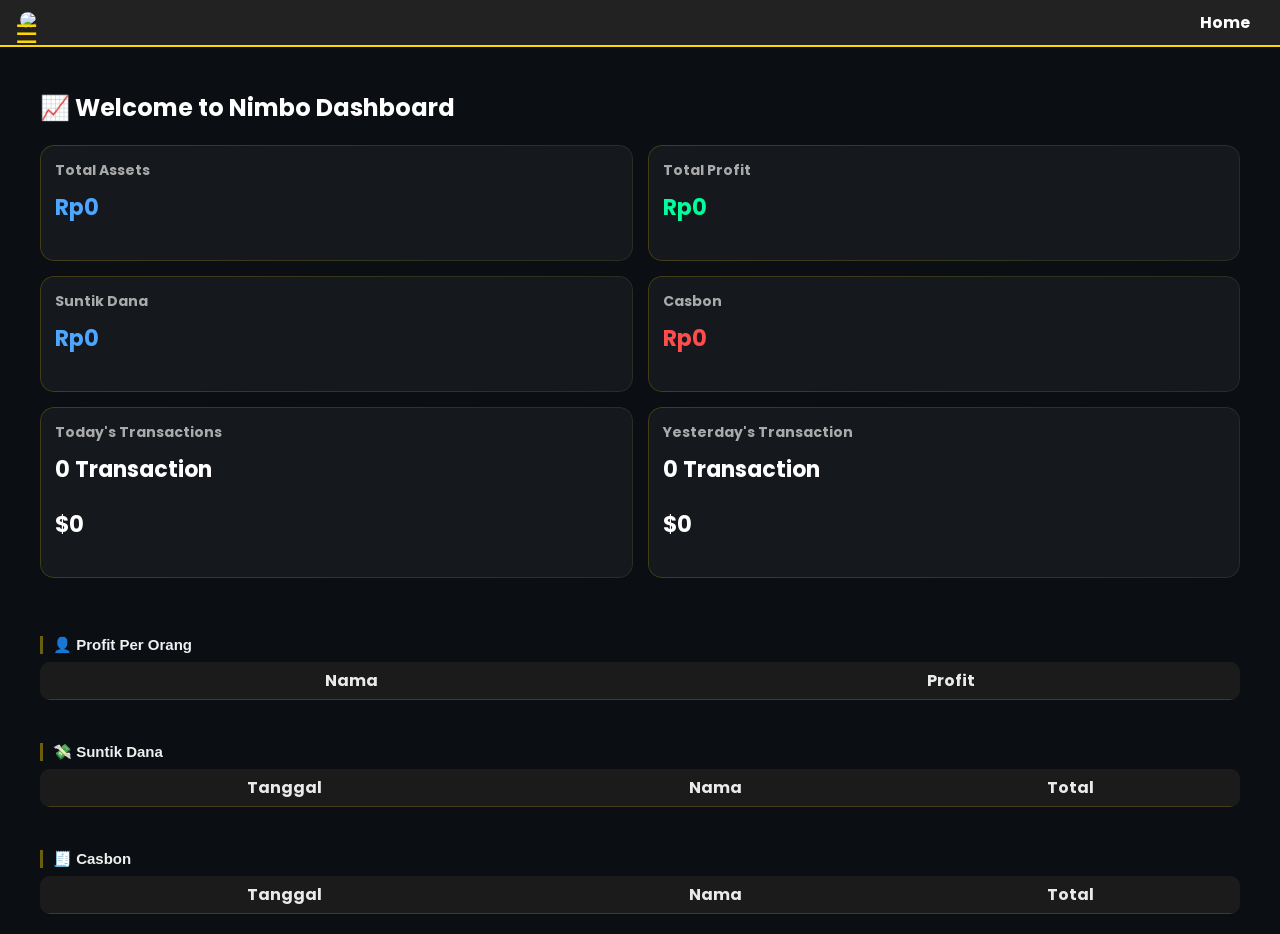
==== commit ed7fe13f: "Update index.html" ====
--- a/index.html
+++ b/index.html
@@ -6,6 +6,7 @@
 <title>Nimbo Dashboard</title>
 <link rel="icon" href="https://i.postimg.cc/NM2wYX5f/image-Photoroom.png" type="image/png">
 <link href="https://fonts.googleapis.com/css2?family=Poppins:wght@400;600;700&display=swap" rel="stylesheet">
+<link rel="stylesheet" href="https://cdnjs.cloudflare.com/ajax/libs/font-awesome/6.5.0/css/all.min.css">
 
 <style>
 
@@ -62,7 +63,6 @@
   padding: 0 20px;
 }
 
-/* CARDS */
 .cards {
   display: grid;
   grid-template-columns: repeat(2, 1fr);
@@ -186,7 +186,6 @@
   overflow-x: auto;
 }
 
-/* ===== SIDEBAR TOGGLE ===== */
 .sidebar-toggle{
   position: fixed;
   top: 15px;
@@ -203,11 +202,10 @@
   pointer-events: none;
 }
 
-/* ===== SIDEBAR ===== */
 .sidebar{
   position: fixed;
   top: 0;
-  left: -100%; /* FULL HIDE FIX */
+  left: -100%; 
   width: 280px;
   height: 100vh;
   background: #0b0f14;
@@ -221,7 +219,6 @@
   left: 0;
 }
 
-/* HEADER */
 .sidebar-header{
   display: flex;
   justify-content: space-between;
@@ -234,7 +231,6 @@
   text-transform: uppercase;
 }
 
-/* CLOSE BTN */
 .sidebar-close{
   cursor: pointer;
   font-size: 18px;
@@ -247,7 +243,6 @@
   color: #ffd700;
 }
 
-/* MENU */
 .menu-title{
   padding: 10px;
   margin-top: 10px;
@@ -308,49 +303,59 @@
 <div class="sidebar" id="sidebar">
 
   <div class="sidebar-header">
-    <span>NIMBO PANEL</span>
+    <span><i class="fa-solid fa-bolt"></i> NIMBO PANEL</span>
     <span class="sidebar-close" id="sidebar-close">✕</span>
   </div>
 
   <div class="menu">
 
     <div class="menu-item">
-      <a class="menu-title" href="index.html">Dashboard</a>
+      <a class="menu-title" href="index.html">
+        <i class="fa-solid fa-house"></i> Dashboard
+      </a>
     </div>
 
     <div class="menu-item">
-      <div class="menu-title">Form</div>
+      <div class="menu-title">
+        <i class="fa-solid fa-file-lines"></i> Form
+      </div>
       <div class="submenu">
-        <a href="form.html">Sales Form</a>
-        <a href="formcas.html">Casbon Form</a>
+        <a href="form.html"><i class="fa-solid fa-sack-dollar"></i> Sales Form</a>
+        <a href="formcas.html"><i class="fa-solid fa-file-invoice"></i> Casbon Form</a>
       </div>
     </div>
 
     <div class="menu-item">
-      <div class="menu-title">History</div>
+      <div class="menu-title">
+        <i class="fa-solid fa-clock-rotate-left"></i> History
+      </div>
       <div class="submenu">
-        <a href="salesH.html">Sales History</a>
-        <a href="casbonH.html">Casbon History</a>
+        <a href="salesH.html"><i class="fa-solid fa-chart-line"></i> Sales History</a>
+        <a href="casbonH.html"><i class="fa-solid fa-receipt"></i> Casbon History</a>
       </div>
     </div>
 
     <div class="menu-item">
-      <div class="menu-title">System</div>
+      <div class="menu-title">
+        <i class="fa-solid fa-gear"></i> System
+      </div>
       <div class="submenu">
-        <a href="balance.html">Balance Bank</a>
-        <a href="customerlist.html">Customer Listing</a>
+        <a href="balance.html"><i class="fa-solid fa-building-columns"></i> Balance Bank</a>
+        <a href="customerlist.html"><i class="fa-solid fa-users"></i> Customer Listing</a>
       </div>
     </div>
 
     <div class="menu-item">
-      <div class="menu-title">Website</div>
+      <div class="menu-title">
+        <i class="fa-solid fa-globe"></i> Website
+      </div>
       <div class="submenu">
         <a href="https://tinyurl.com/nimboexch" target="_blank" rel="noopener noreferrer">
-          🌐 Nimbo Exchange
+          <i class="fa-solid fa-link"></i> Nimbo Exchange
         </a>
       </div>
     </div>
-    
+
   </div>
 </div>
 
@@ -389,13 +394,13 @@
     </div>
 
  <div class="card trx-card">
-  <h3>Total Transaction Today</h3>
+  <h3>Today's Transactions</h3>
   <p id="trx-today-count" class="trx-count">0 Transaction</p>
   <p id="trx-today-usd" class="trx-usd">$0</p>
 </div>
 
 <div class="card trx-card">
-  <h3>Total Transaction Yesterday</h3>
+  <h3>Yesterday's Transaction</h3>
   <p id="trx-yesterday-count" class="trx-count">0 Transaction</p>
   <p id="trx-yesterday-usd" class="trx-usd">$0</p>
 </div>
@@ -453,7 +458,7 @@
 </div>
 
 <script>
-const API = "https://script.google.com/macros/s/AKfycbziwlyb7JBOoY6jzHKuu5IX5VWSFif-7MGizW9IE2b0HV9U-6kHbSkUCjAef3LPrQrx/exec";
+const API = "https://script.google.com/macros/s/AKfycbx12n2cWsamI4_k04mVi_EUgar06jXxVvrJ6Rv4S_xeUI_qKjHE0aol5s2k-drkw_00/exec";
 
 function formatRp(num){
   return "Rp" + Number(num || 0).toLocaleString("id-ID");
@@ -469,12 +474,10 @@
 
   console.log("API DATA:", data);
 
-  // ================= SAFE DEFAULT =================
   const profitList = data.profit_per_orang || [];
   const suntikList = data.suntik_dana_list || [];
   const casbonList = data.casbon_list || [];
 
-  // ================= MAIN =================
   document.getElementById("assets").innerText =
     formatRp(data.total_assets || 0);
 
@@ -489,7 +492,6 @@
   document.getElementById("casbon").innerText =
     formatRp(data.casbon_total || 0);
 
-  // ================= PROFIT =================
   const profitBody = document.getElementById("profit-body");
   profitBody.innerHTML = "";
 
@@ -506,7 +508,6 @@
     });
   }
 
-  // ================= SUNTIK =================
   const suntikBody = document.getElementById("suntik-body");
   suntikBody.innerHTML = "";
 
@@ -524,7 +525,6 @@
     });
   }
 
-  // ================= CASBON =================
   const casbonBody = document.getElementById("casbon-body");
   casbonBody.innerHTML = "";
 
@@ -542,7 +542,6 @@
     });
   }
 
-  // ================= TRANSACTION =================
   const today = data.total_transaction_today || { count:0, usd:0, rp:0 };
   const yesterday = data.total_transaction_yesterday || { count:0, usd:0, rp:0 };
 
@@ -577,6 +576,26 @@
   return `${day}-${month}-${year}`;
 }
 
+  const sidebar = document.getElementById('sidebar');
+const toggle = document.getElementById('sidebar-toggle');
+const closeBtn = document.getElementById('sidebar-close');
+
+toggle.addEventListener('click', () => {
+  sidebar.classList.add('active');
+  document.body.classList.add('sidebar-open'); 
+});
+
+closeBtn.addEventListener('click', () => {
+  sidebar.classList.remove('active');
+  document.body.classList.remove('sidebar-open');
+});
+
+document.querySelectorAll('.menu-title').forEach(el => {
+  el.addEventListener('click', () => {
+    const parent = el.closest('.menu-item');
+    if (parent) parent.classList.toggle('active');
+  });
+});
 
 </script>
 
